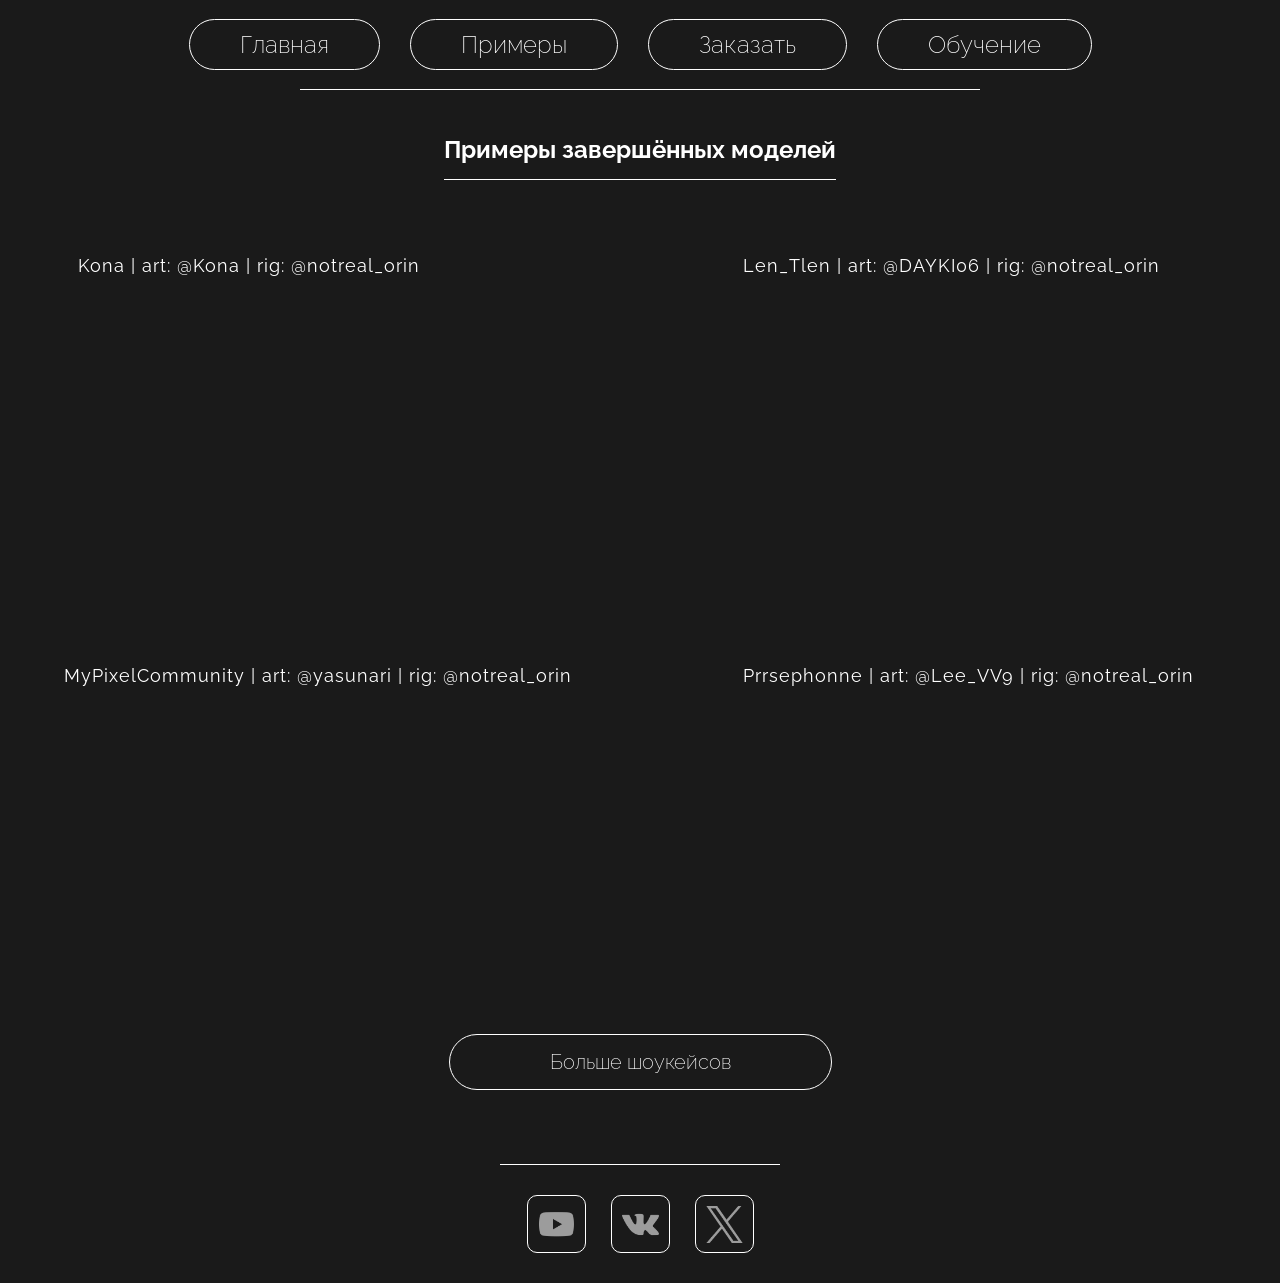
==== examples.html @ 0ab60bd3 "Add files via upload" ====
<!DOCTYPE html>
<html lang="ru">
<head>
    <meta charset="UTF-8">
    <meta name="viewport" content="width=device-width, initial-scale=1.0">
    <title>Orin | Примеры</title>
    <link rel="stylesheet" href="style.css">
    <link rel="shortcut icon" href="images/favicon.svg" type="image/x-icon">
    <link rel="preconnect" href="https://fonts.googleapis.com">
    <link rel="preconnect" href="https://fonts.gstatic.com" crossorigin>
    <link href="https://fonts.googleapis.com/css2?family=Raleway:ital,wght@0,100..900;1,100..900&display=swap" rel="stylesheet">
</head>
<body>
    <header class="header">
        <nav>
            <div class="header__container">
                <ul class="header__list">
                    <li class="header__list-item">
                        <a class="header__list-link" href="home.html">Главная</a>
                    </li>
                    <li class="header__list-item">
                        <a class="header__list-link" href="examples.html">Примеры</a>
                    </li>
                    <li class="header__list-item">
                        <a class="header__list-link" href="price.html">Заказать</a>
                    </li>
                    <li class="header__list-item">
                        <a class="header__list-link" href="learn.html">Обучение</a>
                    </li>
                </ul>
            </div>
        </nav>
    </header>
    <main>
        <section class="examples">
            <div class="examples__container">
                <div class="examples__title">
                    <h1>Примеры завершённых моделей</h1>
                </div>
                <ul class="examples__list">
                    <li class="examples__list-item">
                        <p class="examples__item-info">Kona | art: @Kona | rig: @notreal_orin</p>
                        <iframe width="480" height="270" src="https://www.youtube.com/embed/7GYZcMTCHfc?si=kSKr8r1-LyUcWl_Q" title="YouTube video player" frameborder="0" allow="accelerometer; clipboard-write; encrypted-media; gyroscope; picture-in-picture; web-share" referrerpolicy="strict-origin-when-cross-origin" allowfullscreen></iframe>
                    </li>
                    <li class="examples__list-item">
                        <p class="examples__item-info">Len_Tlen | art: @DAYKI06 | rig: @notreal_orin</p>
                        <iframe width="480" height="270" src="https://www.youtube.com/embed/7GYZcMTCHfc?si=kSKr8r1-LyUcWl_Q" title="YouTube video player" frameborder="0" allow="accelerometer; clipboard-write; encrypted-media; gyroscope; picture-in-picture; web-share" referrerpolicy="strict-origin-when-cross-origin" allowfullscreen></iframe>
                    </li>
                    <li class="examples__list-item">
                        <p class="examples__item-info">MyPixelCommunity | art: @yasunari | rig: @notreal_orin</p>
                        <iframe width="480" height="270" src="https://www.youtube.com/embed/H2zdgGhbmXI?si=BlpOP4OHKiaNGkVE" title="YouTube video player" frameborder="0" allow="accelerometer; clipboard-write; encrypted-media; gyroscope; picture-in-picture; web-share" referrerpolicy="strict-origin-when-cross-origin" allowfullscreen></iframe>
                    </li>
                    <li class="examples__list-item">
                        <p class="examples__item-info">Prrsephonne | art: @Lee_VV9 | rig: @notreal_orin</p>
                        <iframe width="480" height="270" src="https://www.youtube.com/embed/p-Zam9jD5AA?si=jW4LZkpKHpRZVYaL" title="YouTube video player" frameborder="0" allow="accelerometer; clipboard-write; encrypted-media; gyroscope; picture-in-picture; web-share" referrerpolicy="strict-origin-when-cross-origin" allowfullscreen></iframe>
                    </li>
                </ul>
            </div>
        </section>
        <div class="more">
            <div class="more__pos">
                <a href="https://www.youtube.com/playlist?list=PLdx9MGY7xU888unSu5NsUWKl8GyuMvsCI" class="more__btn">Больше шоукейсов</a>
            </div>
        </div>
    </main>
    <footer class="footer">
        <div class="footer__container">
            <ul class="footer__list">
                <li class="footer__list-item">
                    <a class="footer__list-link" href="https://www.youtube.com/@NotOrin">
                        <img src="images/YT.svg" alt="">
                    </a>
                </li>
                <li class="footer__list-item">
                    <a class="footer__list-link" href="https://vk.ru/notreal_orin">
                        <img src="images/VK.svg" alt="">
                    </a>
                </li>
                <li class="footer__list-item">
                    <a class="footer__list-link" href="https://x.com/notreal_orin">
                        <img src="images/X.svg" alt="">
                    </a>
                </li>
            </ul>
        </div>
    </footer>
</body>
</html>
---- style.css ----
:root {
    --white: #FFFFFF;
    --red: red;
}

* {
    margin: 0;
    padding: 0;
}

body {
    background-color: #1A1A1A;
    font-family: "Raleway", sans-serif; 
    color: var(--white);
}

.header {
    padding: 30px 300px;
}

.header__container {
    max-width: 1700px;
    margin-inline: auto;
}

.header__list {
    display: flex;
    justify-content: center;
    gap: 30px;
    padding-bottom: 30px;
    border-bottom: #FFFFFF 1px solid;
}

ul {
    list-style: none;
}

a {
    text-decoration: none;
}

.header__list-link {
    font-weight: 200; 
    font-size: 24px;  
    color: var(--white);
    border: var(--white) 1px solid;
    border-radius: 100px;
    padding: 10px 50px;
    transition: 300ms;
}

.header__list-link:hover {
    border-color: var(--red);
    color: var(--red);
}

.footer {
    padding: 30px 500px
}

.footer__container {
    max-width: 1400px;
    margin-inline: auto;
}

.footer__list {
    display: flex;
    justify-content: center;
    gap: 25px;
    padding-top: 30px;
    border-top: var(--white) 1px solid;
}

.footer__list-item {
    border: var(--white) 1px solid;
    padding: 10px 10px 5px 10px;
    border-radius: 10px;
    justify-content: center;
    transition: 300ms;
}

.footer__list-item:hover {
    background-color: rgba(255, 255, 255, 10%);
}

/* Главная */

.home {
    display: grid;
    justify-content: center;
    text-align: center;
}

.home__ORIN {
    padding-bottom: 25px;
}

.home h1 {
    font-weight: 700;
    font-size: 64px;
    -webkit-text-stroke: var(--red) 8px;
    paint-order: stroke fill;
    padding-bottom: 50px;
}

.home h2 {
    font-weight: 500;
    font-size: 24px;
    padding: 20px 0;
    border-bottom: var(--white) 1px solid;
    border-top: var(--white) 1px solid;
}

.home p {
    font-weight: 200;
    font-size: 24px;
    padding: 50px 0 100px 0;
}

/* Примеры */

.examples__container {
    max-width: 1400px;
    margin-inline: auto;
}

.examples__title {
    display: flex;
    justify-content: center;
}

.examples__title h1 {
    padding: 15px 0;
    border-bottom: var(--white) 1px solid;
}

.examples__list {
    display: grid;
    grid-template-columns: 1fr 1fr;
    grid-template-rows: 1fr 1fr;
    gap: 100px 30px;
    margin-inline: auto;
    width: 1300px;
    justify-items: center;
    padding: 75px 0;
}

.examples__list-item {
    width: max-content;
    justify-items: center;
}

.examples__item-info {
    width: max-content;
    padding-bottom: 15px;
    font-size: 18px;
    letter-spacing: 1px;
}

.more__pos {
    margin-inline: auto;
    width: max-content;
    padding-bottom: 60px;
}

.more__btn {
    font-weight: 200; 
    font-size: 20px;  
    color: var(--white);
    border: var(--white) 1px solid;
    border-radius: 100px;
    padding: 15px 100px;
    transition: 300ms;
}

.more__btn:hover {
    border-color: var(--red);
    color: var(--red);
}

/* Прайс */

.price__container {
    max-width: 1200px;
    margin-inline: auto;
}

.price__img {
    display: flex;
    justify-self: center;
    width: 64px;
    height: 64px;
    padding: 168px 93px;
    border: var(--white) 1px solid;
    border-radius: 30px;
}

.price__type {
    font-weight: 500;
    font-size: 24px;
    justify-self: center;
}

.price__price {
    font-weight: 400;
    font-size: 16px;
    justify-self: center;
}

.price__list {
    display: grid;
    grid-template-columns: 1fr 1fr 1fr;
    justify-items: center;
}

.price__title-pos {
    padding: 25px 0 50px 0;
}

.price__title {
    display: flex;
    justify-self: center;
    padding: 0 0 15px 0;
    border-bottom: var(--white) 1px solid;
    width: max-content;
}

.price__list h2 {
    padding: 10px 0;
}

.addition__container {
    margin-inline: auto;
    max-width: 750px;
    padding: 100px 0 0 0;
}

.addition__list-item {
    border-bottom: var(--white) 1px solid;
}

.addition__list-border {
    display: flex;
    justify-content: space-between;
    padding: 15px 0 5px 0;
    max-width: 700px;
    margin-inline: auto;
}

.addition__title-pos {
    display: flex;
    justify-self: center;
    padding-bottom: 75px;
}

.addition__title {
    font-size: 24px;
    font-weight: 700;
    border-bottom: var(--white) 1px solid;
    padding-bottom: 15px;
}

.addition__list-type {
    font-size: 24px;
    font-weight: 300;
    letter-spacing: 1px;
}

.addition__list-price {
    font-size: 20px;
    font-weight: 300;
    letter-spacing: 1px;
}

.addition__tos {
    display: flex;
    justify-content: center;
    padding: 75px 0;
}

.addition__tos-link {
    font-weight: 400; 
    font-size: 20px;  
    color: var(--white);
    border: var(--white) 1px solid;
    border-radius: 100px;
    padding: 20px 150px;
    letter-spacing: 1px;
    transition: 300ms;
}

.addition__tos-link:hover {
    border-color: var(--red);
    color: var(--red);
}

.addition__order {
    justify-self: center;
    font-size: 20px;
    font-weight: 100;
    letter-spacing: 1px;
    font-style: italic;
    padding-bottom: 45px;
}

/* Learn */

.learn__container {
    max-width: 1250px;
    margin-inline: auto;
    padding-bottom: 65px;
}

.learn__title {
    font-size: 24px;
    font-weight: 700;
    letter-spacing: 1px;
    border-bottom: var(--white) 1px solid;
    padding-bottom: 15px;
    justify-self: center;
}

.learn__title-pos {
    padding: 40px 0;
}

.learn__text {
    font-size: 20px;
    font-weight: 100;
    font-style: italic;
    text-align: center;
    letter-spacing: 1px;
    justify-self: center;
    padding-bottom: 63px;
}

.learn__item-title {
    font-size: 24px;
    font-weight: 400;
    letter-spacing: 1px;
    justify-self: center;
    padding-bottom: 15px;
}

.learn__item-button {
    display: flex;
    justify-self: center;
    font-size: 24px;
    font-weight: 500;
    letter-spacing: 1px;
    color: var(--white);
    border: var(--white) 1px solid;
    border-radius: 100px;
    padding: 20px 150px;
    transition: 300ms;
}

.learn__item-button:hover {
    border-color: var(--red);
    color: var(--red);   
}

.learn__item-img {
    width: 560px;
    height: 315px;
    justify-self: center;
    padding-bottom: 30px;
}

.learn__list {
    display: flex;
    gap: 130px;
    margin-inline: auto;
}
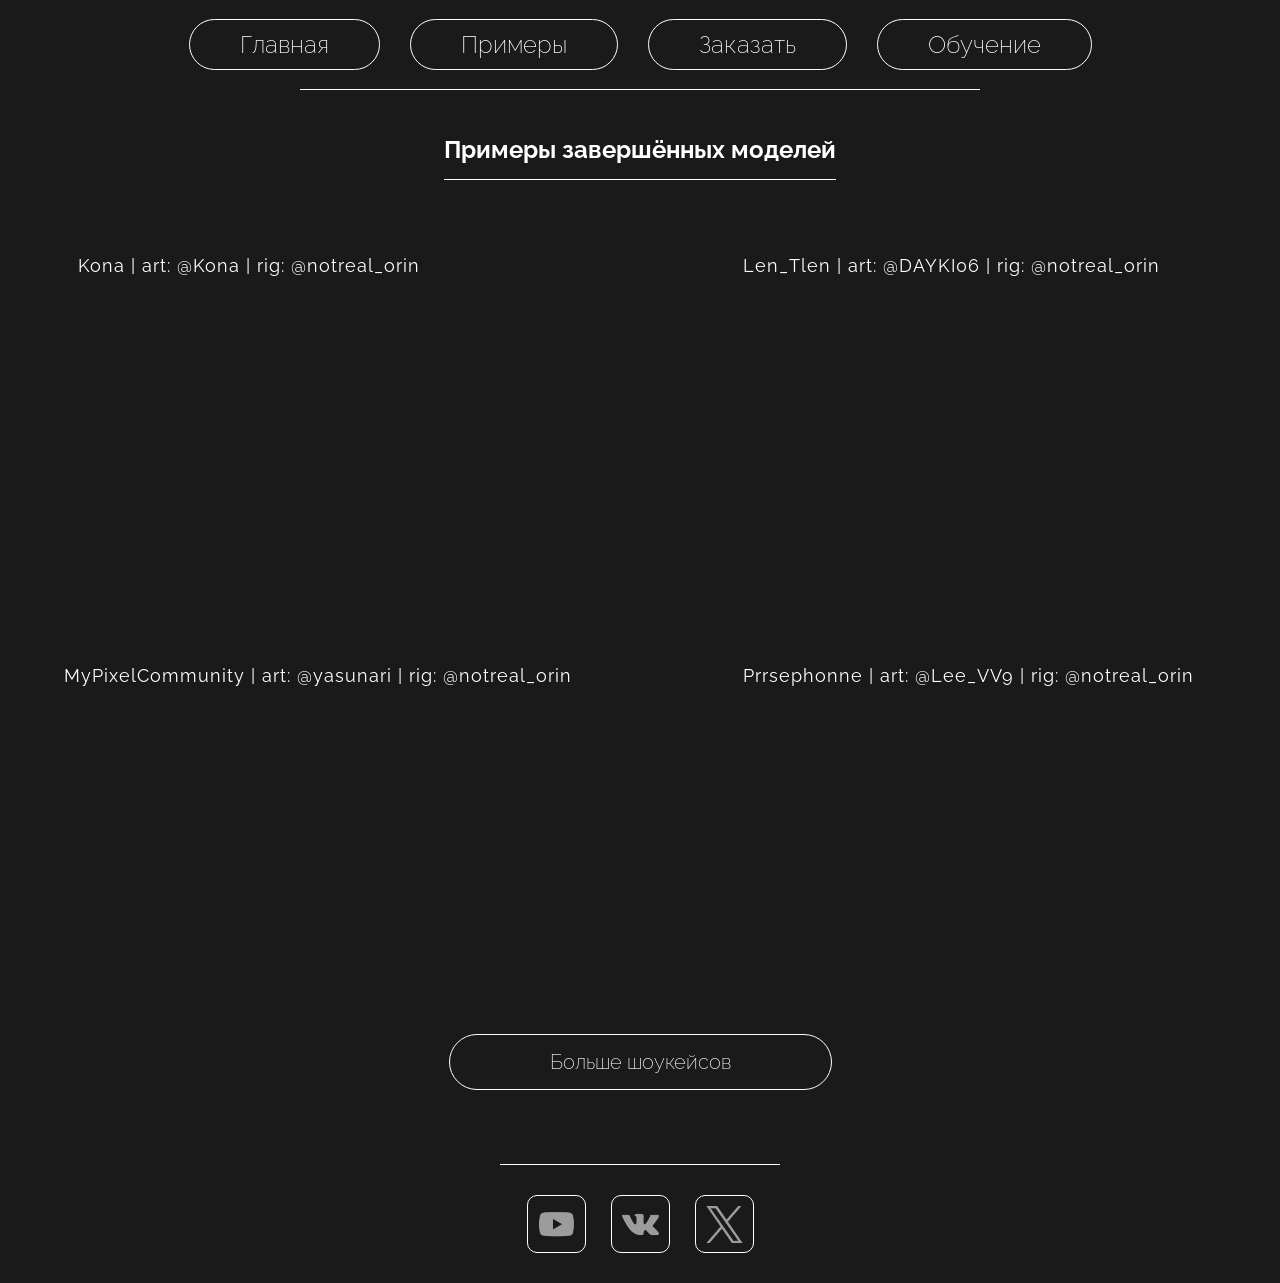
==== commit 489aa34a: "Add files via upload" ====
--- a/examples.html
+++ b/examples.html
@@ -16,7 +16,7 @@
             <div class="header__container">
                 <ul class="header__list">
                     <li class="header__list-item">
-                        <a class="header__list-link" href="home.html">Главная</a>
+                        <a class="header__list-link" href="index.html">Главная</a>
                     </li>
                     <li class="header__list-item">
                         <a class="header__list-link" href="examples.html">Примеры</a>
